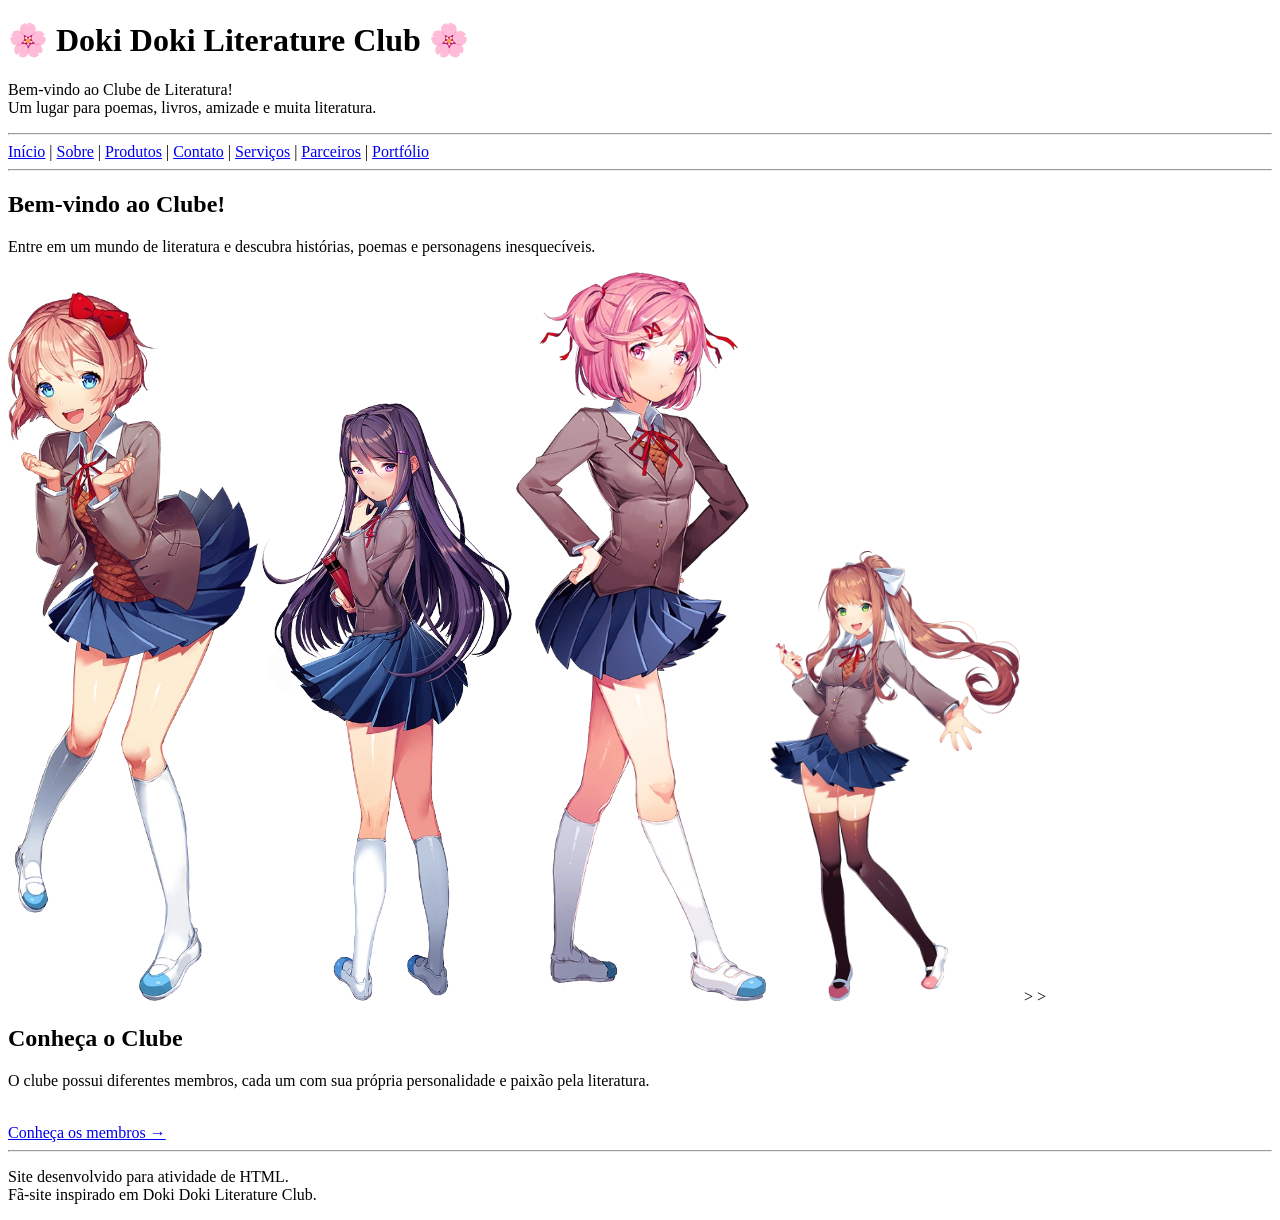
==== index.html @ c096a151 "Adiciona imagens das Dokis" ====
<!DOCTYPE html>
<html lang="pt-BR">

<head>
    <meta charset="UTF-8">
    <title>Doki Doki Literature Club</title>
</head>

<body>

    <header>

        <h1>🌸 Doki Doki Literature Club 🌸</h1>

        <p>
            Bem-vindo ao Clube de Literatura!
            <br>
            Um lugar para poemas, livros, amizade e muita literatura.
        </p>

    </header>

    <hr>

    <nav>

        <a href="index.html">Início</a> |
        <a href="sobre.html">Sobre</a> |
        <a href="produtos.html">Produtos</a> |
        <a href="contato-nos.html">Contato</a> |
        <a href="serviços.html">Serviços</a> |
        <a href="parceiros.html">Parceiros</a> |
        <a href="portfólio.html">Portfólio</a>

    </nav>

    <hr>

    <main>

        <h2>Bem-vindo ao Clube!</h2>

        <p>
            Entre em um mundo de literatura e descubra histórias,
            poemas e personagens inesquecíveis.
        </p>

        <img
    src="imagens/sayori.png"
    alt="Sayori"
    width="250"
>
<img
    src="imagens/yuri.png"
    alt="Yuri"
    width="250"
>
<img
    src="imagens/natsuki.png"
    alt="Natsuki"
    width="250"
>

    <img
    src="imagens/monika.png"
    alt="Monika"
    width="250"
>
>
>

        <h2>Conheça o Clube</h2>

        <p>
            O clube possui diferentes membros, cada um com sua própria
            personalidade e paixão pela literatura.
        </p>

        <br>

        <a href="sobre.html">Conheça os membros →</a>

    </main>

    <hr>

    <footer>

        <p>
            Site desenvolvido para atividade de HTML.
            <br>
            Fã-site inspirado em Doki Doki Literature Club.
        </p>

    </footer>

</body>

</html
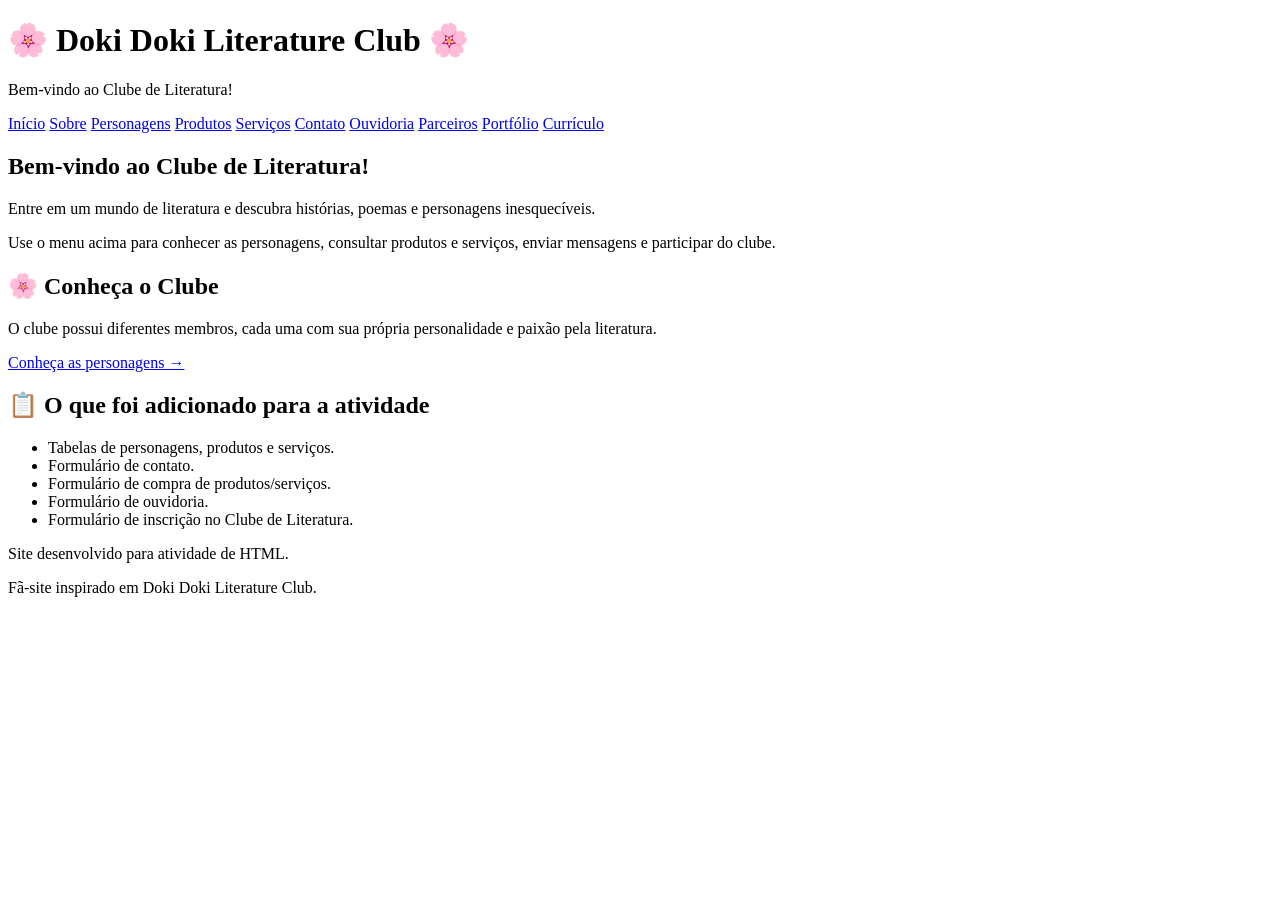
==== commit 2043210f: "Atualiza site Doki Doki com tabelas e formularios" ====
--- a/index.html
+++ b/index.html
@@ -1,99 +1,56 @@
 <!DOCTYPE html>
 <html lang="pt-BR">
-
 <head>
     <meta charset="UTF-8">
+    <meta name="viewport" content="width=device-width, initial-scale=1.0">
     <title>Doki Doki Literature Club</title>
 </head>
+<body>
+<header>
+    <h1>🌸 Doki Doki Literature Club 🌸</h1>
+    <p>Bem-vindo ao Clube de Literatura!</p>
+</header>
+<nav>
+    <a href="index.html">Início</a>
+    <a href="sobre.html">Sobre</a>
+    <a href="personagens.html">Personagens</a>
+    <a href="produtos.html">Produtos</a>
+    <a href="serviços.html">Serviços</a>
+    <a href="contato-nos.html">Contato</a>
+    <a href="ouvidoria.html">Ouvidoria</a>
+    <a href="parceiros.html">Parceiros</a>
+    <a href="portfólio.html">Portfólio</a>
+    <a href="curriculo.html">Currículo</a>
+</nav>
+<main>
 
-<body>
+<section class="card">
+    <h2>Bem-vindo ao Clube de Literatura!</h2>
+    <p>Entre em um mundo de literatura e descubra histórias, poemas e personagens inesquecíveis.</p>
+    <p>Use o menu acima para conhecer as personagens, consultar produtos e serviços, enviar mensagens e participar do clube.</p>
+</section>
 
-    <header>
+<section class="card">
+    <h2>🌸 Conheça o Clube</h2>
+    <p>O clube possui diferentes membros, cada uma com sua própria personalidade e paixão pela literatura.</p>
+    <p><a href="personagens.html">Conheça as personagens →</a></p>
+</section>
 
-        <h1>🌸 Doki Doki Literature Club 🌸</h1>
+<section class="card">
+    <h2>📋 O que foi adicionado para a atividade</h2>
+    <ul>
+        <li>Tabelas de personagens, produtos e serviços.</li>
+        <li>Formulário de contato.</li>
+        <li>Formulário de compra de produtos/serviços.</li>
+        <li>Formulário de ouvidoria.</li>
+        <li>Formulário de inscrição no Clube de Literatura.</li>
+    </ul>
+</section>
 
-        <p>
-            Bem-vindo ao Clube de Literatura!
-            <br>
-            Um lugar para poemas, livros, amizade e muita literatura.
-        </p>
-
-    </header>
-
-    <hr>
-
-    <nav>
-
-        <a href="index.html">Início</a> |
-        <a href="sobre.html">Sobre</a> |
-        <a href="produtos.html">Produtos</a> |
-        <a href="contato-nos.html">Contato</a> |
-        <a href="serviços.html">Serviços</a> |
-        <a href="parceiros.html">Parceiros</a> |
-        <a href="portfólio.html">Portfólio</a>
-
-    </nav>
-
-    <hr>
-
-    <main>
-
-        <h2>Bem-vindo ao Clube!</h2>
-
-        <p>
-            Entre em um mundo de literatura e descubra histórias,
-            poemas e personagens inesquecíveis.
-        </p>
-
-        <img
-    src="imagens/sayori.png"
-    alt="Sayori"
-    width="250"
->
-<img
-    src="imagens/yuri.png"
-    alt="Yuri"
-    width="250"
->
-<img
-    src="imagens/natsuki.png"
-    alt="Natsuki"
-    width="250"
->
-
-    <img
-    src="imagens/monika.png"
-    alt="Monika"
-    width="250"
->
->
->
-
-        <h2>Conheça o Clube</h2>
-
-        <p>
-            O clube possui diferentes membros, cada um com sua própria
-            personalidade e paixão pela literatura.
-        </p>
-
-        <br>
-
-        <a href="sobre.html">Conheça os membros →</a>
-
-    </main>
-
-    <hr>
-
-    <footer>
-
-        <p>
-            Site desenvolvido para atividade de HTML.
-            <br>
-            Fã-site inspirado em Doki Doki Literature Club.
-        </p>
-
-    </footer>
-
+</main>
+<footer>
+    <p>Site desenvolvido para atividade de HTML.</p>
+    <p>Fã-site inspirado em Doki Doki Literature Club.</p>
+</footer>
 </body>
-
-</html+</html>
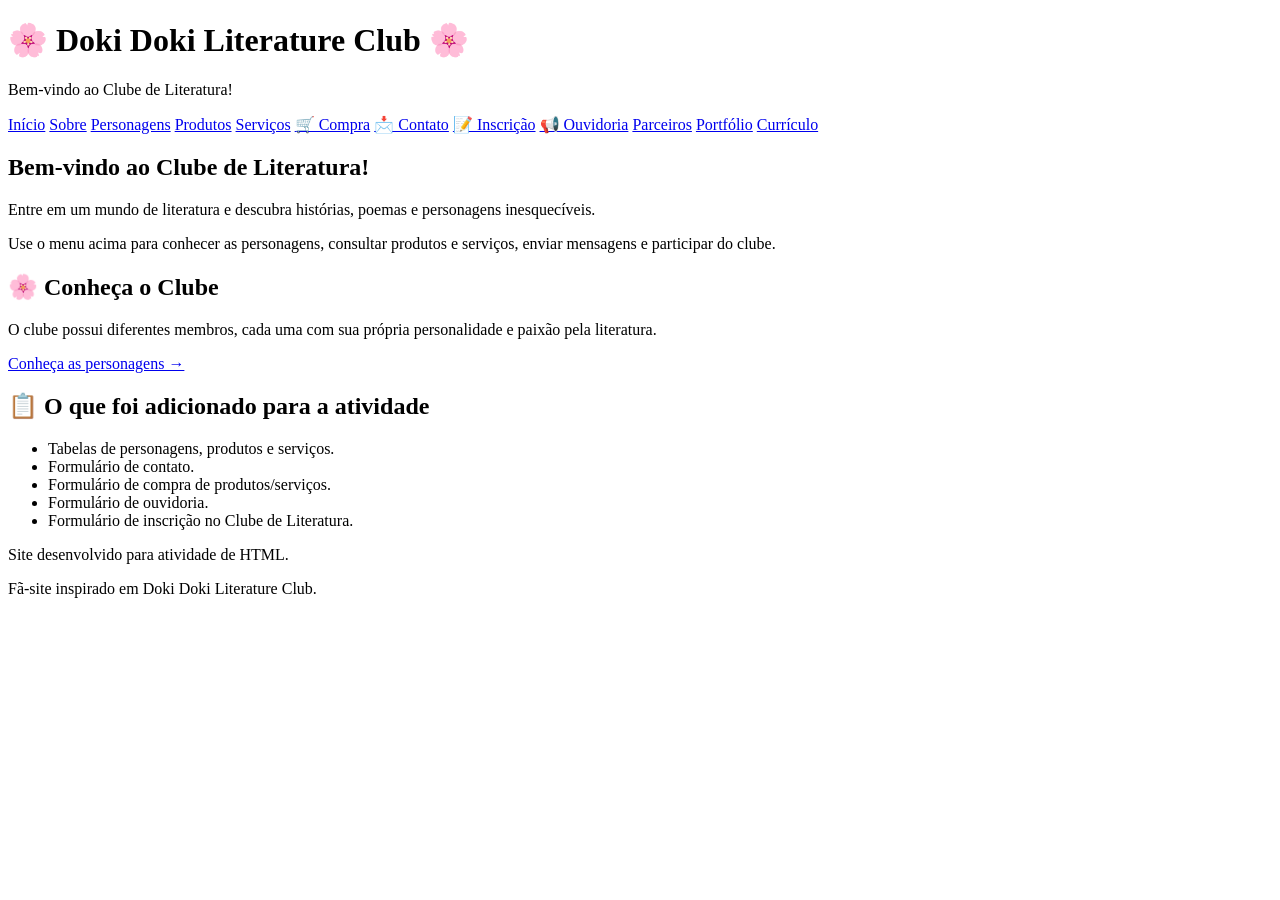
==== commit be60599f: "Adiciona links dos 4 formularios" ====
--- a/index.html
+++ b/index.html
@@ -16,8 +16,10 @@
     <a href="personagens.html">Personagens</a>
     <a href="produtos.html">Produtos</a>
     <a href="serviços.html">Serviços</a>
-    <a href="contato-nos.html">Contato</a>
-    <a href="ouvidoria.html">Ouvidoria</a>
+    <a href="compra.html">🛒 Compra</a>
+    <a href="contato-nos.html">📩 Contato</a>
+    <a href="inscricao.html">📝 Inscrição</a>
+    <a href="ouvidoria.html">📢 Ouvidoria</a>
     <a href="parceiros.html">Parceiros</a>
     <a href="portfólio.html">Portfólio</a>
     <a href="curriculo.html">Currículo</a>
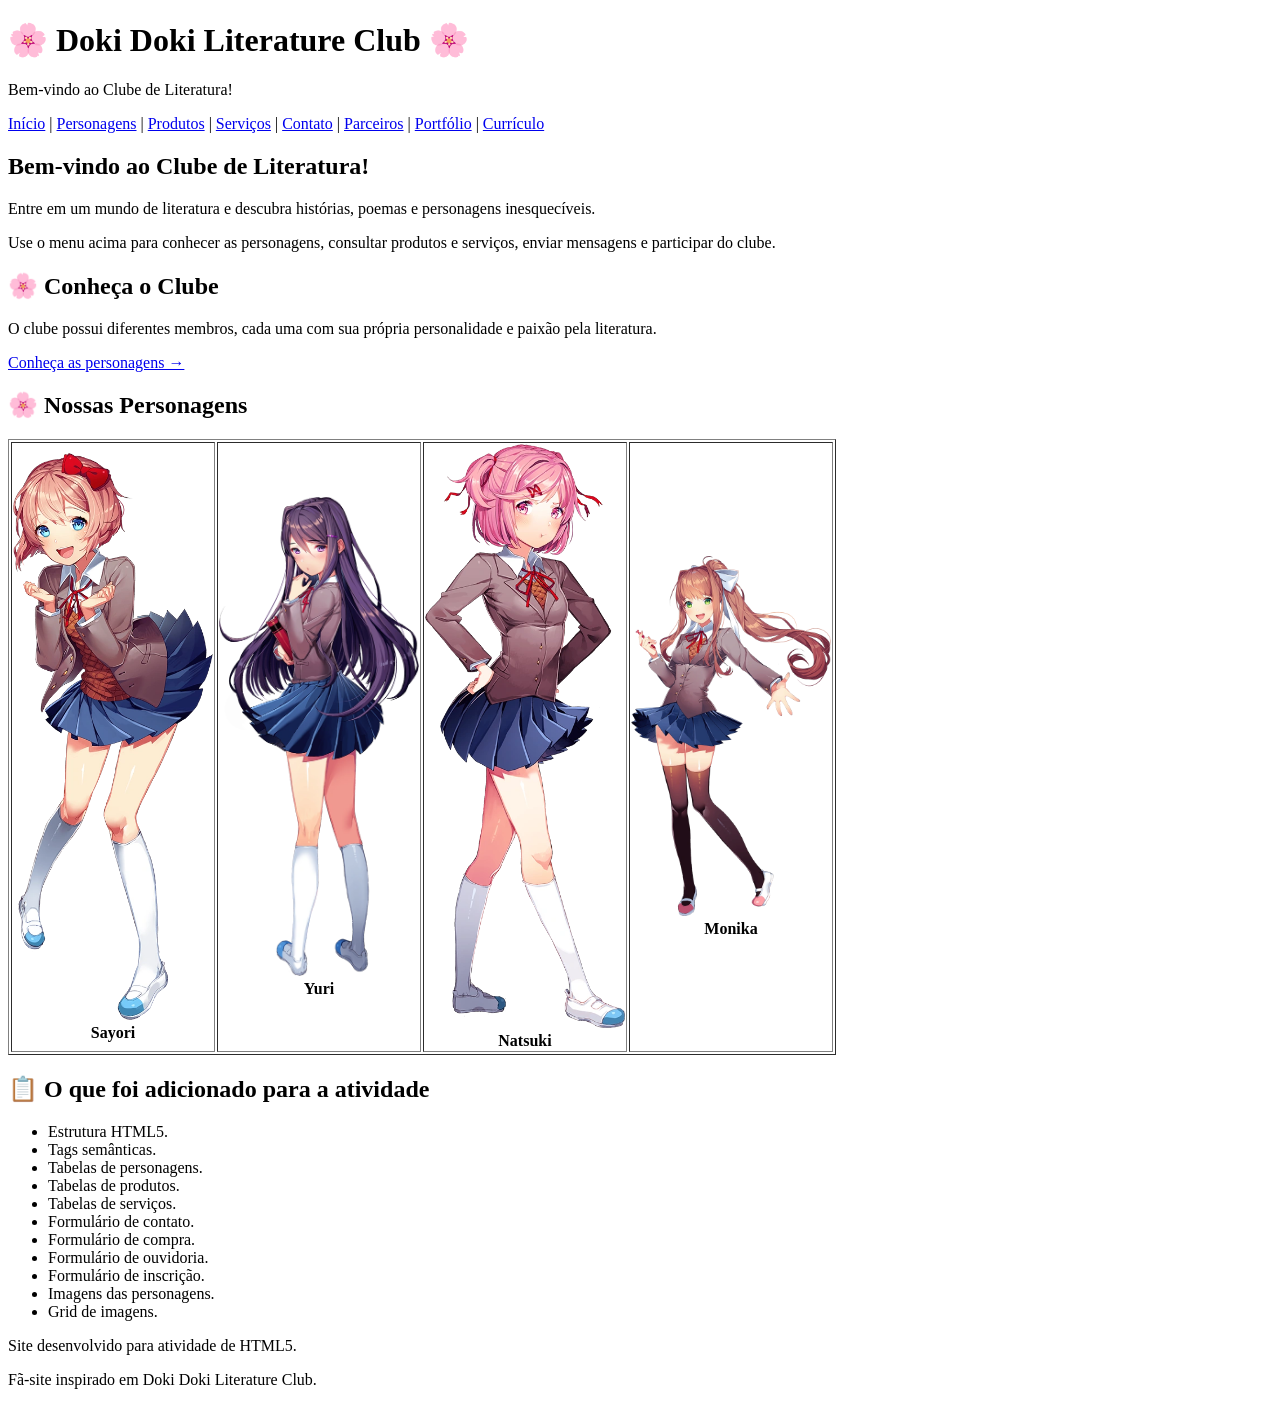
==== commit 2ee4adfd: "Atualiza site para atividade HTML5" ====
--- a/index.html
+++ b/index.html
@@ -1,58 +1,170 @@
 <!DOCTYPE html>
 <html lang="pt-BR">
+
 <head>
     <meta charset="UTF-8">
     <meta name="viewport" content="width=device-width, initial-scale=1.0">
     <title>Doki Doki Literature Club</title>
 </head>
+
 <body>
-<header>
-    <h1>🌸 Doki Doki Literature Club 🌸</h1>
-    <p>Bem-vindo ao Clube de Literatura!</p>
-</header>
-<nav>
-    <a href="index.html">Início</a>
-    <a href="sobre.html">Sobre</a>
-    <a href="personagens.html">Personagens</a>
-    <a href="produtos.html">Produtos</a>
-    <a href="serviços.html">Serviços</a>
-    <a href="compra.html">🛒 Compra</a>
-    <a href="contato-nos.html">📩 Contato</a>
-    <a href="inscricao.html">📝 Inscrição</a>
-    <a href="ouvidoria.html">📢 Ouvidoria</a>
-    <a href="parceiros.html">Parceiros</a>
-    <a href="portfólio.html">Portfólio</a>
-    <a href="curriculo.html">Currículo</a>
-</nav>
-<main>
 
-<section class="card">
-    <h2>Bem-vindo ao Clube de Literatura!</h2>
-    <p>Entre em um mundo de literatura e descubra histórias, poemas e personagens inesquecíveis.</p>
-    <p>Use o menu acima para conhecer as personagens, consultar produtos e serviços, enviar mensagens e participar do clube.</p>
-</section>
+    <header>
+        <h1>🌸 Doki Doki Literature Club 🌸</h1>
 
-<section class="card">
-    <h2>🌸 Conheça o Clube</h2>
-    <p>O clube possui diferentes membros, cada uma com sua própria personalidade e paixão pela literatura.</p>
-    <p><a href="personagens.html">Conheça as personagens →</a></p>
-</section>
+        <p>
+            Bem-vindo ao Clube de Literatura!
+        </p>
+    </header>
 
-<section class="card">
-    <h2>📋 O que foi adicionado para a atividade</h2>
-    <ul>
-        <li>Tabelas de personagens, produtos e serviços.</li>
-        <li>Formulário de contato.</li>
-        <li>Formulário de compra de produtos/serviços.</li>
-        <li>Formulário de ouvidoria.</li>
-        <li>Formulário de inscrição no Clube de Literatura.</li>
-    </ul>
-</section>
+    <nav>
+        <a href="index.html">Início</a> |
+        <a href="sobre.html">Personagens</a> |
+        <a href="produtos.html">Produtos</a> |
+        <a href="serviços.html">Serviços</a> |
+        <a href="contato-nos.html">Contato</a> |
+        <a href="parceiros.html">Parceiros</a> |
+        <a href="portfólio.html">Portfólio</a> |
+        <a href="curriculo.html">Currículo</a>
+    </nav>
 
-</main>
-<footer>
-    <p>Site desenvolvido para atividade de HTML.</p>
-    <p>Fã-site inspirado em Doki Doki Literature Club.</p>
-</footer>
+    <main>
+
+        <section>
+
+            <h2>Bem-vindo ao Clube de Literatura!</h2>
+
+            <p>
+                Entre em um mundo de literatura e descubra
+                histórias, poemas e personagens inesquecíveis.
+            </p>
+
+            <p>
+                Use o menu acima para conhecer as personagens,
+                consultar produtos e serviços, enviar mensagens
+                e participar do clube.
+            </p>
+
+        </section>
+
+        <section>
+
+            <h2>🌸 Conheça o Clube</h2>
+
+            <p>
+                O clube possui diferentes membros, cada uma com
+                sua própria personalidade e paixão pela literatura.
+            </p>
+
+            <a href="sobre.html">Conheça as personagens →</a>
+
+        </section>
+
+        <section>
+
+            <h2>🌸 Nossas Personagens</h2>
+
+            <table border="1">
+
+                <tr>
+
+                    <td align="center">
+
+                        <img
+                            src="imagens/sayori.png"
+                            alt="Sayori"
+                            width="200"
+                        >
+
+                        <br>
+
+                        <strong>Sayori</strong>
+
+                    </td>
+
+                    <td align="center">
+
+                        <img
+                            src="imagens/yuri.png"
+                            alt="Yuri"
+                            width="200"
+                        >
+
+                        <br>
+
+                        <strong>Yuri</strong>
+
+                    </td>
+
+                    <td align="center">
+
+                        <img
+                            src="imagens/natsuki.png"
+                            alt="Natsuki"
+                            width="200"
+                        >
+
+                        <br>
+
+                        <strong>Natsuki</strong>
+
+                    </td>
+
+                    <td align="center">
+
+                        <img
+                            src="imagens/monika.png"
+                            alt="Monika"
+                            width="200"
+                        >
+
+                        <br>
+
+                        <strong>Monika</strong>
+
+                    </td>
+
+                </tr>
+
+            </table>
+
+        </section>
+
+        <section>
+
+            <h2>📋 O que foi adicionado para a atividade</h2>
+
+            <ul>
+
+                <li>Estrutura HTML5.</li>
+                <li>Tags semânticas.</li>
+                <li>Tabelas de personagens.</li>
+                <li>Tabelas de produtos.</li>
+                <li>Tabelas de serviços.</li>
+                <li>Formulário de contato.</li>
+                <li>Formulário de compra.</li>
+                <li>Formulário de ouvidoria.</li>
+                <li>Formulário de inscrição.</li>
+                <li>Imagens das personagens.</li>
+                <li>Grid de imagens.</li>
+
+            </ul>
+
+        </section>
+
+    </main>
+
+    <footer>
+
+        <p>
+            Site desenvolvido para atividade de HTML5.
+        </p>
+
+        <p>
+            Fã-site inspirado em Doki Doki Literature Club.
+        </p>
+
+    </footer>
+
 </body>
-</html>
+</html>
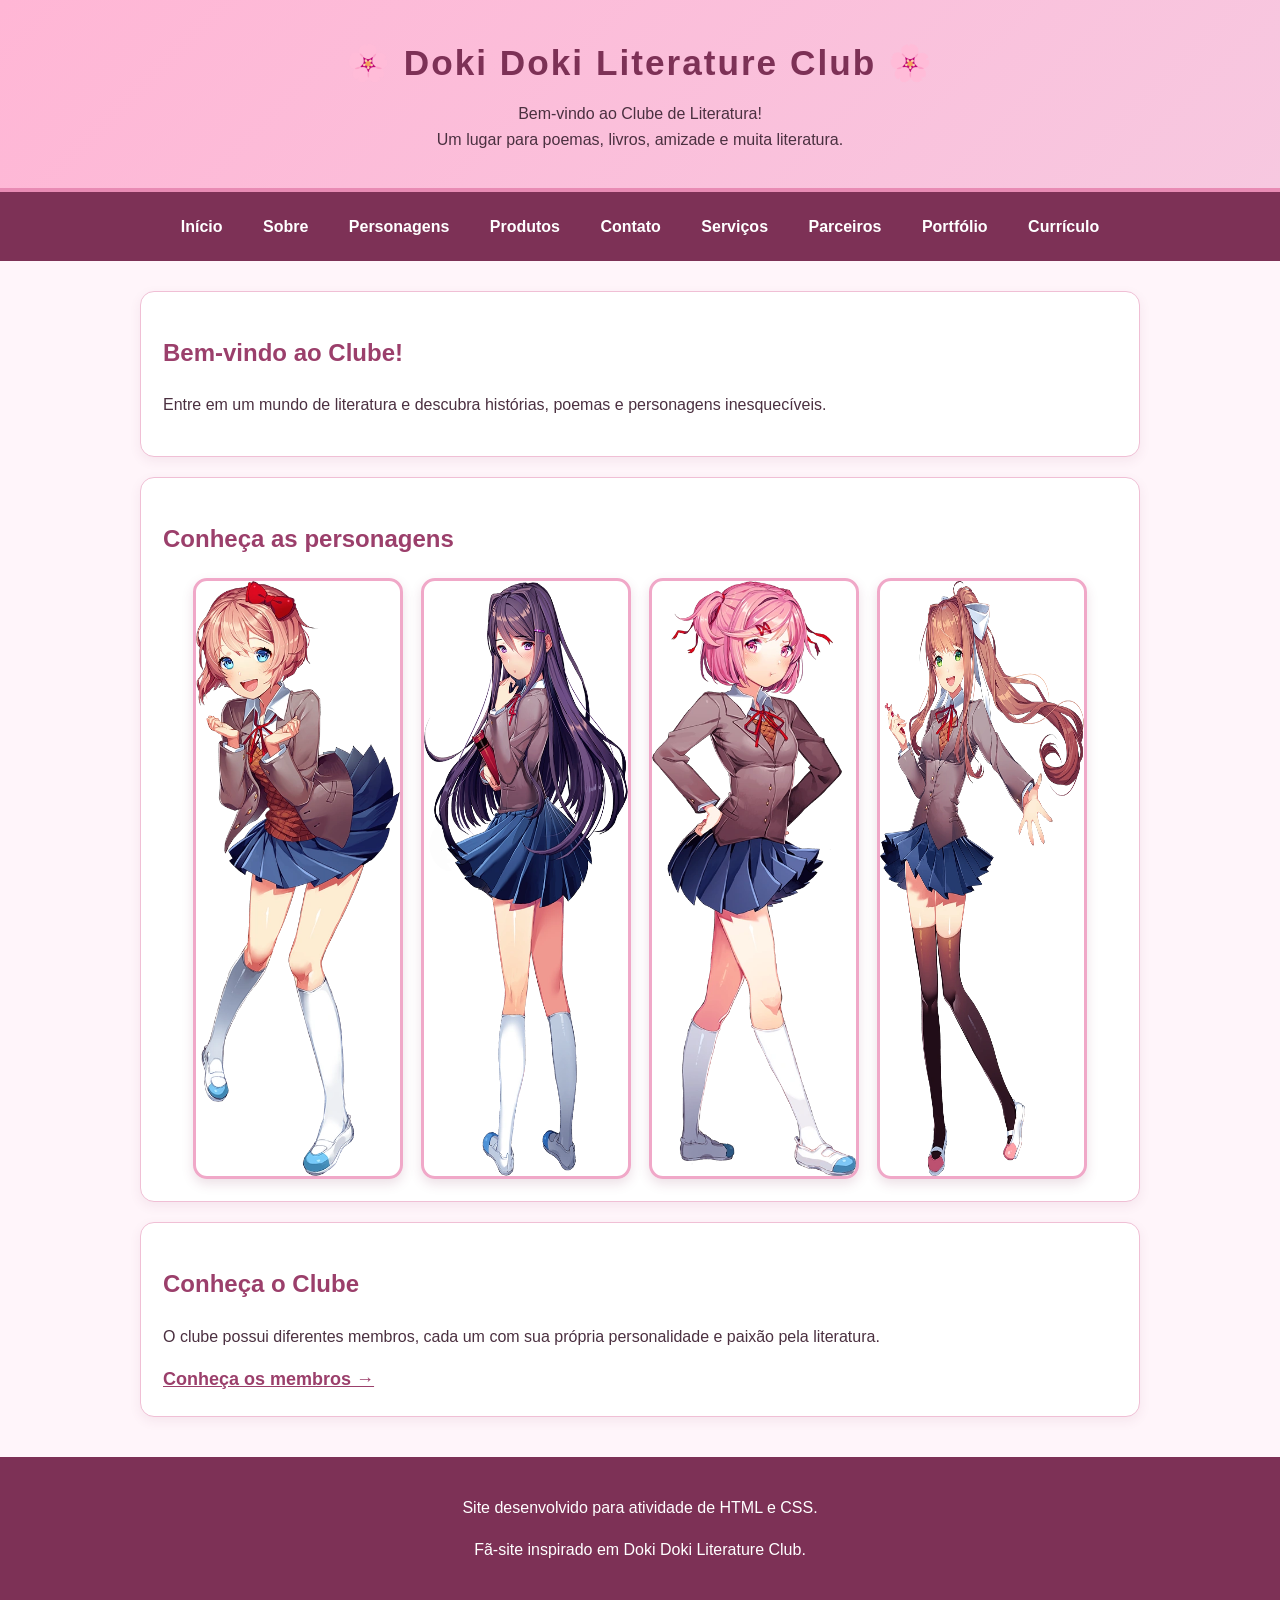
==== commit 3d82d0ee: "Adiciona CSS ao site Doki Doki" ====
--- a/index.html
+++ b/index.html
@@ -1,170 +1,72 @@
 <!DOCTYPE html>
 <html lang="pt-BR">
-
 <head>
     <meta charset="UTF-8">
     <meta name="viewport" content="width=device-width, initial-scale=1.0">
     <title>Doki Doki Literature Club</title>
+    <link rel="stylesheet" href="style.css">
 </head>
-
 <body>
 
-    <header>
-        <h1>🌸 Doki Doki Literature Club 🌸</h1>
+<header>
+    <!-- Exemplo de CSS inline: esta regra vale somente para este h1 -->
+    <h1 style="letter-spacing: 2px;">🌸 Doki Doki Literature Club 🌸</h1>
+    <p>Bem-vindo ao Clube de Literatura!</p>
+    <p>Um lugar para poemas, livros, amizade e muita literatura.</p>
+</header>
 
+
+<nav>
+    <a href="index.html">Início</a>
+    <a href="sobre.html">Sobre</a>
+    <a href="personagens.html">Personagens</a>
+    <a href="produtos.html">Produtos</a>
+    <a href="contato-nos.html">Contato</a>
+    <a href="serviços.html">Serviços</a>
+    <a href="parceiros.html">Parceiros</a>
+    <a href="portfólio.html">Portfólio</a>
+    <a href="curriculo.html">Currículo</a>
+</nav>
+
+
+<main>
+    <section>
+        <h2>Bem-vindo ao Clube!</h2>
         <p>
-            Bem-vindo ao Clube de Literatura!
+            Entre em um mundo de literatura e descubra histórias,
+            poemas e personagens inesquecíveis.
         </p>
-    </header>
+    </section>
 
-    <nav>
-        <a href="index.html">Início</a> |
-        <a href="sobre.html">Personagens</a> |
-        <a href="produtos.html">Produtos</a> |
-        <a href="serviços.html">Serviços</a> |
-        <a href="contato-nos.html">Contato</a> |
-        <a href="parceiros.html">Parceiros</a> |
-        <a href="portfólio.html">Portfólio</a> |
-        <a href="curriculo.html">Currículo</a>
-    </nav>
+    <section>
+        <h2>Conheça as personagens</h2>
+        <div class="galeria">
+            <img src="imagens/sayori.png" alt="Sayori">
+            <img src="imagens/yuri.png" alt="Yuri">
+            <img src="imagens/natsuki.png" alt="Natsuki">
+            <img src="imagens/monika.png" alt="Monika">
+        </div>
+    </section>
 
-    <main>
+    <section>
+        <h2>Conheça o Clube</h2>
+        <p>
+            O clube possui diferentes membros, cada um com sua própria
+            personalidade e paixão pela literatura.
+        </p>
+        <!-- Outro exemplo de CSS inline -->
+        <a href="sobre.html" style="font-size: 18px; font-weight: bold;">
+            Conheça os membros →
+        </a>
+    </section>
+</main>
 
-        <section>
 
-            <h2>Bem-vindo ao Clube de Literatura!</h2>
+<footer>
+    <p>Site desenvolvido para atividade de HTML e CSS.</p>
+    <p>Fã-site inspirado em Doki Doki Literature Club.</p>
+</footer>
 
-            <p>
-                Entre em um mundo de literatura e descubra
-                histórias, poemas e personagens inesquecíveis.
-            </p>
-
-            <p>
-                Use o menu acima para conhecer as personagens,
-                consultar produtos e serviços, enviar mensagens
-                e participar do clube.
-            </p>
-
-        </section>
-
-        <section>
-
-            <h2>🌸 Conheça o Clube</h2>
-
-            <p>
-                O clube possui diferentes membros, cada uma com
-                sua própria personalidade e paixão pela literatura.
-            </p>
-
-            <a href="sobre.html">Conheça as personagens →</a>
-
-        </section>
-
-        <section>
-
-            <h2>🌸 Nossas Personagens</h2>
-
-            <table border="1">
-
-                <tr>
-
-                    <td align="center">
-
-                        <img
-                            src="imagens/sayori.png"
-                            alt="Sayori"
-                            width="200"
-                        >
-
-                        <br>
-
-                        <strong>Sayori</strong>
-
-                    </td>
-
-                    <td align="center">
-
-                        <img
-                            src="imagens/yuri.png"
-                            alt="Yuri"
-                            width="200"
-                        >
-
-                        <br>
-
-                        <strong>Yuri</strong>
-
-                    </td>
-
-                    <td align="center">
-
-                        <img
-                            src="imagens/natsuki.png"
-                            alt="Natsuki"
-                            width="200"
-                        >
-
-                        <br>
-
-                        <strong>Natsuki</strong>
-
-                    </td>
-
-                    <td align="center">
-
-                        <img
-                            src="imagens/monika.png"
-                            alt="Monika"
-                            width="200"
-                        >
-
-                        <br>
-
-                        <strong>Monika</strong>
-
-                    </td>
-
-                </tr>
-
-            </table>
-
-        </section>
-
-        <section>
-
-            <h2>📋 O que foi adicionado para a atividade</h2>
-
-            <ul>
-
-                <li>Estrutura HTML5.</li>
-                <li>Tags semânticas.</li>
-                <li>Tabelas de personagens.</li>
-                <li>Tabelas de produtos.</li>
-                <li>Tabelas de serviços.</li>
-                <li>Formulário de contato.</li>
-                <li>Formulário de compra.</li>
-                <li>Formulário de ouvidoria.</li>
-                <li>Formulário de inscrição.</li>
-                <li>Imagens das personagens.</li>
-                <li>Grid de imagens.</li>
-
-            </ul>
-
-        </section>
-
-    </main>
-
-    <footer>
-
-        <p>
-            Site desenvolvido para atividade de HTML5.
-        </p>
-
-        <p>
-            Fã-site inspirado em Doki Doki Literature Club.
-        </p>
-
-    </footer>
 
 </body>
-</html>+</html>
--- a/style.css
+++ b/style.css
@@ -0,0 +1,212 @@
+
+/* =========================================
+   CSS DO SITE - DOKI DOKI LITERATURE CLUB
+   ========================================= */
+
+/* Regra geral da página */
+* {
+    box-sizing: border-box;
+}
+
+body {
+    margin: 0;
+    font-family: Arial, Helvetica, sans-serif;
+    background: #fff5fa;
+    color: #4b3040;
+    line-height: 1.6;
+}
+
+/* Cabeçalho */
+header {
+    background: linear-gradient(135deg, #ffb6d5, #f7c8e0);
+    text-align: center;
+    padding: 35px 20px;
+    border-bottom: 4px solid #e88bb4;
+}
+
+header h1 {
+    margin: 0 0 10px;
+    color: #7d3156;
+    font-size: 2.2rem;
+}
+
+header p {
+    margin: 0;
+}
+
+/* Menu */
+nav {
+    background: #7d3156;
+    text-align: center;
+    padding: 14px 10px;
+}
+
+nav a {
+    color: white;
+    text-decoration: none;
+    font-weight: bold;
+    margin: 0 8px;
+    padding: 8px 10px;
+    border-radius: 8px;
+    display: inline-block;
+}
+
+nav a:hover {
+    background: #e88bb4;
+}
+
+/* Conteúdo */
+main,
+.page-content {
+    width: min(1000px, 92%);
+    margin: 30px auto;
+}
+
+section,
+.card,
+article {
+    background: white;
+    margin: 20px 0;
+    padding: 22px;
+    border-radius: 14px;
+    border: 1px solid #f0bfd5;
+    box-shadow: 0 4px 12px rgba(125, 49, 86, 0.08);
+}
+
+h2 {
+    color: #9b3f6b;
+}
+
+h3 {
+    color: #b4547f;
+}
+
+a {
+    color: #9b3f6b;
+}
+
+.back-link {
+    display: inline-block;
+    margin: 20px 0;
+    font-weight: bold;
+}
+
+/* Imagens da página inicial */
+.galeria {
+    display: flex;
+    flex-wrap: wrap;
+    justify-content: center;
+    gap: 18px;
+}
+
+.galeria img {
+    width: 210px;
+    max-width: 100%;
+    border-radius: 14px;
+    border: 3px solid #f0a8c8;
+    box-shadow: 0 5px 12px rgba(125, 49, 86, 0.15);
+}
+
+/* Tabelas */
+table {
+    width: 100%;
+    border-collapse: collapse;
+    margin: 20px 0;
+    background: white;
+}
+
+th,
+td {
+    border: 1px solid #e4a6c3;
+    padding: 12px;
+    text-align: left;
+}
+
+th {
+    background: #9b3f6b;
+    color: white;
+}
+
+tr:nth-child(even) {
+    background: #fff0f7;
+}
+
+tr:hover {
+    background: #ffe0ee;
+}
+
+/* Formulários */
+form {
+    background: white;
+    padding: 25px;
+    border-radius: 14px;
+    border: 1px solid #f0bfd5;
+    box-shadow: 0 4px 12px rgba(125, 49, 86, 0.08);
+}
+
+label {
+    font-weight: bold;
+    color: #7d3156;
+}
+
+input,
+select,
+textarea {
+    width: 100%;
+    padding: 11px;
+    margin-top: 6px;
+    border: 2px solid #e8b1ca;
+    border-radius: 8px;
+    font: inherit;
+}
+
+input:focus,
+select:focus,
+textarea:focus {
+    outline: none;
+    border-color: #9b3f6b;
+}
+
+button,
+input[type="submit"],
+input[type="reset"] {
+    width: auto;
+    cursor: pointer;
+    background: #9b3f6b;
+    color: white;
+    border: none;
+    padding: 10px 18px;
+    margin-right: 8px;
+    border-radius: 8px;
+    font-weight: bold;
+}
+
+button:hover,
+input[type="submit"]:hover,
+input[type="reset"]:hover {
+    background: #7d3156;
+}
+
+/* Rodapé */
+footer {
+    text-align: center;
+    background: #7d3156;
+    color: white;
+    padding: 22px;
+    margin-top: 40px;
+}
+
+/* Responsividade básica */
+@media (max-width: 650px) {
+    header h1 {
+        font-size: 1.7rem;
+    }
+
+    nav a {
+        margin: 3px;
+    }
+
+    .galeria img {
+        width: 45%;
+    }
+}
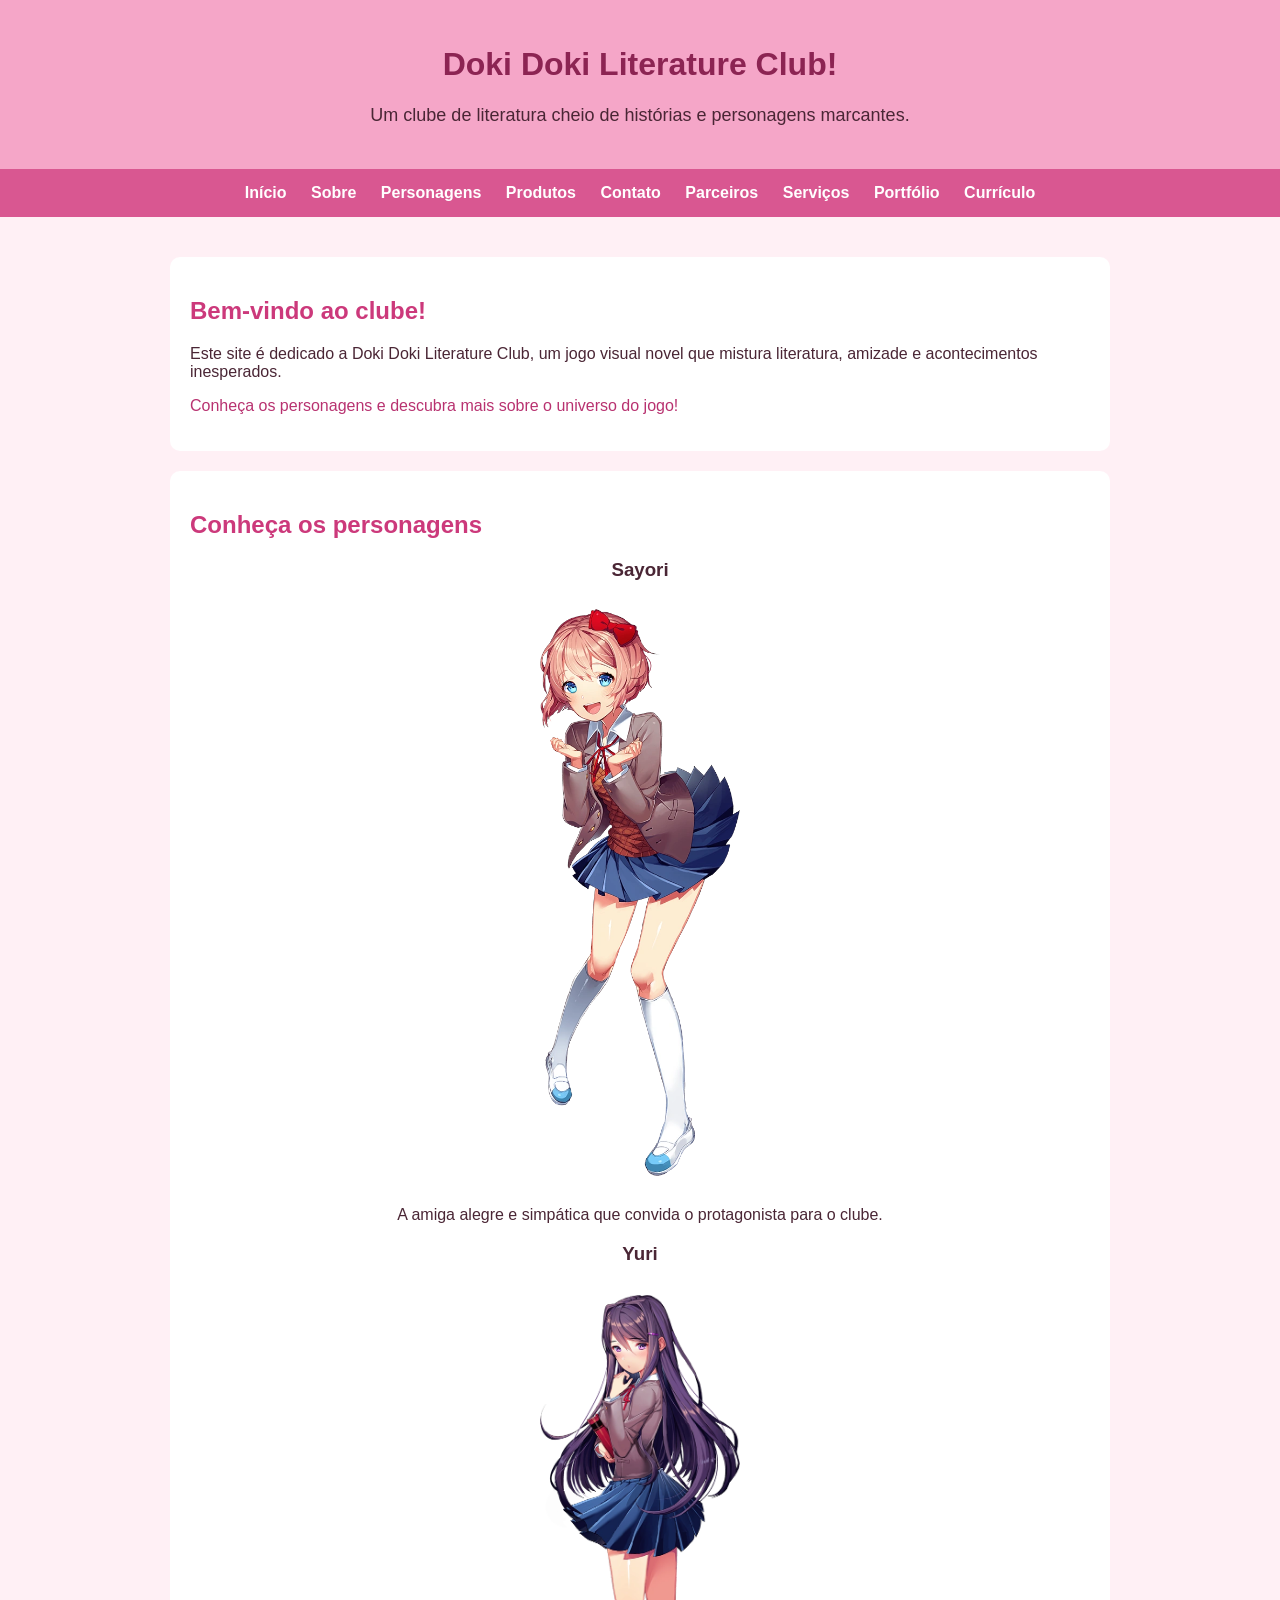
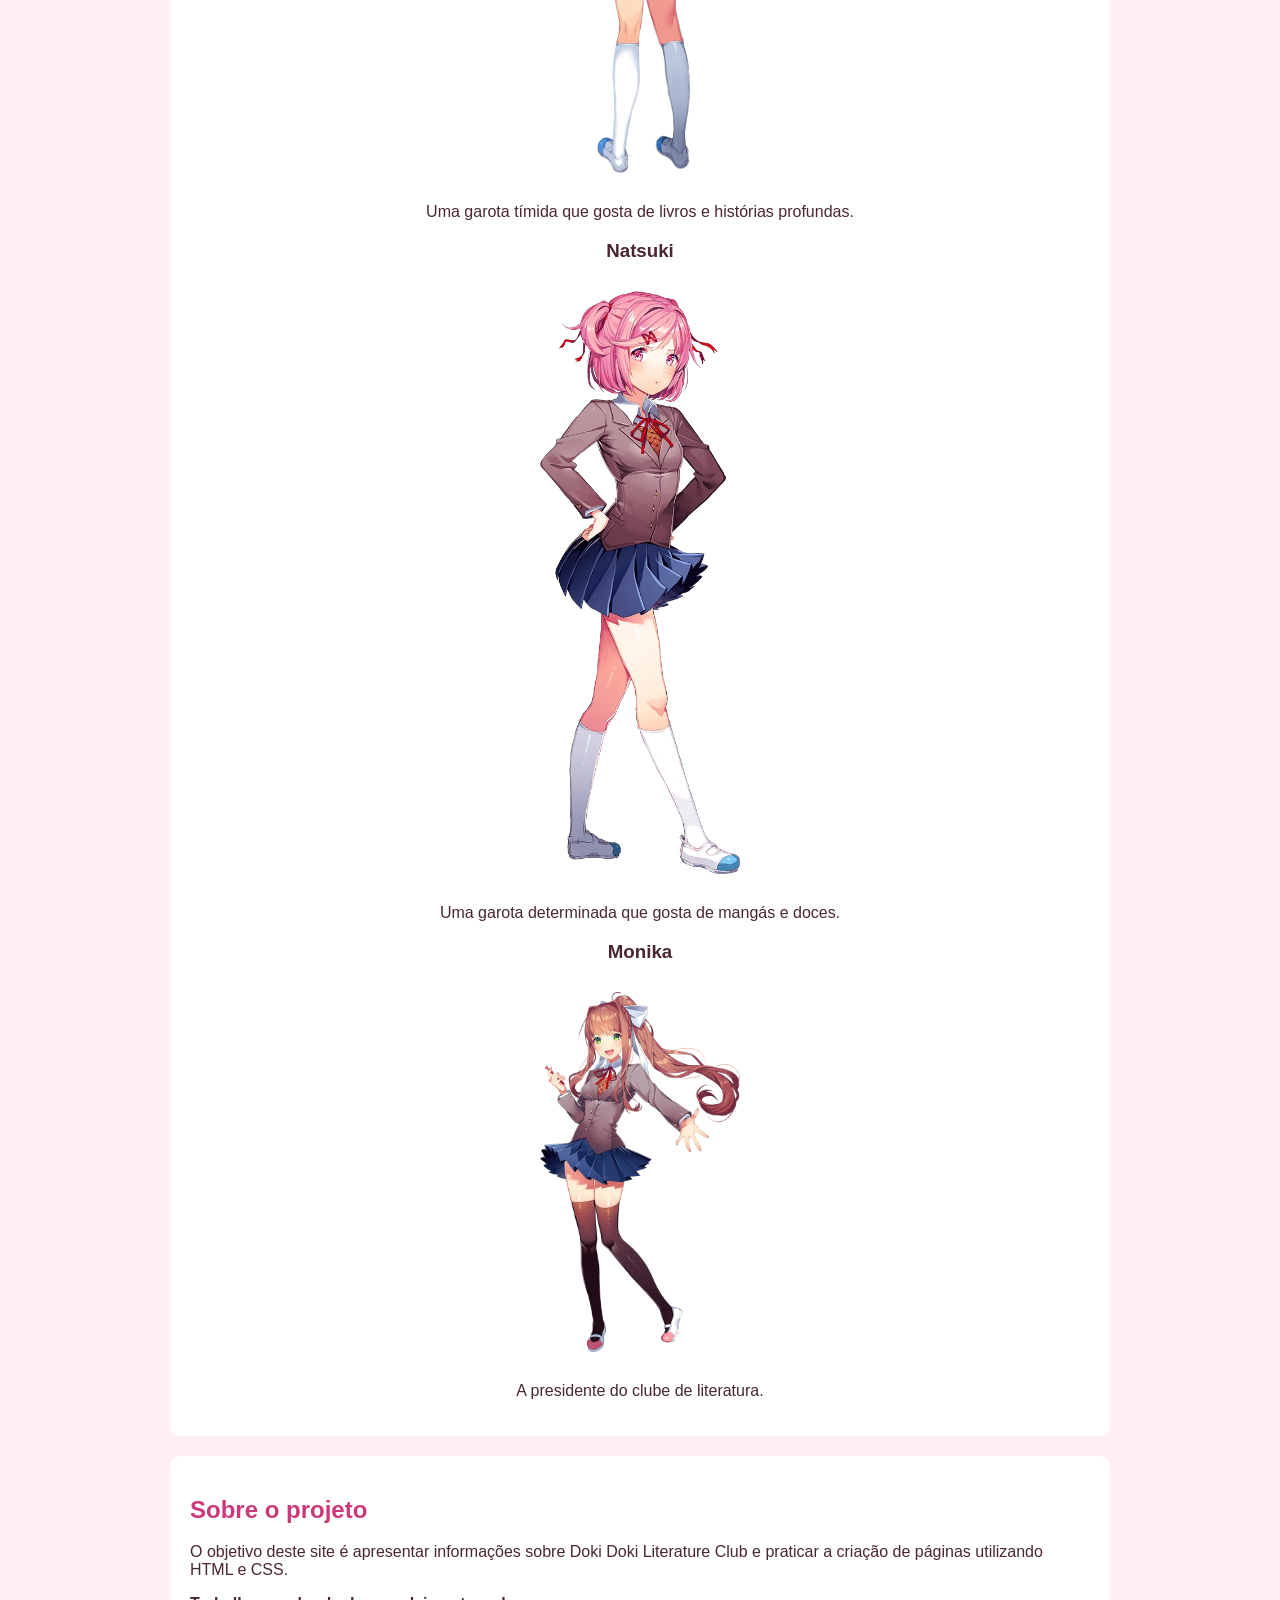
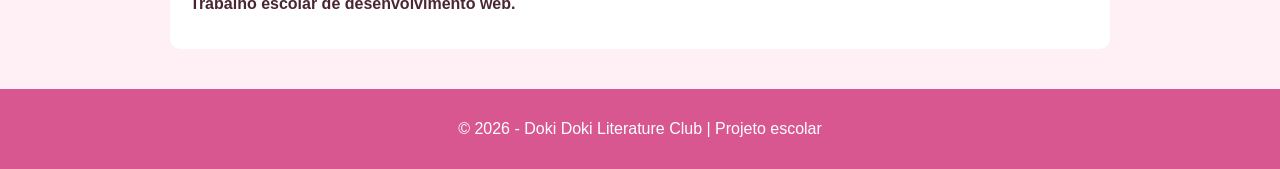
==== commit 0b52260b: "Atualiza site Doki Doki com CSS interno e inline" ====
--- a/index.html
+++ b/index.html
@@ -1,72 +1,130 @@
 <!DOCTYPE html>
-<html lang="pt-BR">
+<html lang="pt-br">
 <head>
     <meta charset="UTF-8">
     <meta name="viewport" content="width=device-width, initial-scale=1.0">
     <title>Doki Doki Literature Club</title>
-    <link rel="stylesheet" href="style.css">
+
+    <!-- CSS incorporado (interno) -->
+    <style>
+        body {
+            background-color: #fff0f5;
+            color: #4a2635;
+            font-family: Arial, sans-serif;
+            margin: 0;
+            padding: 0;
+        }
+
+        header {
+            background-color: #f5a6c8;
+            padding: 25px;
+            text-align: center;
+        }
+
+        nav {
+            background-color: #d95791;
+            padding: 15px;
+            text-align: center;
+        }
+
+        nav a {
+            color: white;
+            text-decoration: none;
+            margin: 10px;
+            font-weight: bold;
+        }
+
+        main {
+            padding: 20px;
+        }
+
+        section {
+            background-color: white;
+            margin: 20px auto;
+            padding: 20px;
+            border-radius: 10px;
+            max-width: 900px;
+        }
+
+        h2 {
+            color: #cc397b;
+        }
+
+        .personagens {
+            text-align: center;
+        }
+
+        .personagens img {
+            width: 200px;
+            max-width: 100%;
+            height: auto;
+            margin: 10px;
+            border-radius: 8px;
+        }
+
+        footer {
+            background-color: #d95791;
+            color: white;
+            text-align: center;
+            padding: 15px;
+        }
+    </style>
 </head>
 <body>
+    <header>
+        <h1 style="color: #8c2453;">Doki Doki Literature Club!</h1>
+        <p style="font-size: 18px;">Um clube de literatura cheio de histórias e personagens marcantes.</p>
+    </header>
 
-<header>
-    <!-- Exemplo de CSS inline: esta regra vale somente para este h1 -->
-    <h1 style="letter-spacing: 2px;">🌸 Doki Doki Literature Club 🌸</h1>
-    <p>Bem-vindo ao Clube de Literatura!</p>
-    <p>Um lugar para poemas, livros, amizade e muita literatura.</p>
-</header>
+    <nav>
+        <a href="index.html">Início</a>
+        <a href="sobre.html">Sobre</a>
+        <a href="personagens.html">Personagens</a>
+        <a href="produtos.html">Produtos</a>
+        <a href="contato-nos.html">Contato</a>
+        <a href="parceiros.html">Parceiros</a>
+        <a href="serviços.html">Serviços</a>
+        <a href="portfólio.html">Portfólio</a>
+        <a href="curriculo.html">Currículo</a>
+    </nav>
 
+    <main>
+        <section>
+            <h2>Bem-vindo ao clube!</h2>
+            <p>Este site é dedicado a Doki Doki Literature Club, um jogo visual novel que mistura literatura, amizade e acontecimentos inesperados.</p>
+            <p style="color: #b83270;">Conheça os personagens e descubra mais sobre o universo do jogo!</p>
+        </section>
 
-<nav>
-    <a href="index.html">Início</a>
-    <a href="sobre.html">Sobre</a>
-    <a href="personagens.html">Personagens</a>
-    <a href="produtos.html">Produtos</a>
-    <a href="contato-nos.html">Contato</a>
-    <a href="serviços.html">Serviços</a>
-    <a href="parceiros.html">Parceiros</a>
-    <a href="portfólio.html">Portfólio</a>
-    <a href="curriculo.html">Currículo</a>
-</nav>
+        <section>
+            <h2>Conheça os personagens</h2>
+            <div class="personagens">
+                <h3>Sayori</h3>
+                <img src="imagens/sayori.png" alt="Personagem Sayori">
+                <p>A amiga alegre e simpática que convida o protagonista para o clube.</p>
 
+                <h3>Yuri</h3>
+                <img src="imagens/yuri.png" alt="Personagem Yuri">
+                <p>Uma garota tímida que gosta de livros e histórias profundas.</p>
 
-<main>
-    <section>
-        <h2>Bem-vindo ao Clube!</h2>
-        <p>
-            Entre em um mundo de literatura e descubra histórias,
-            poemas e personagens inesquecíveis.
-        </p>
-    </section>
+                <h3>Natsuki</h3>
+                <img src="imagens/natsuki.png" alt="Personagem Natsuki">
+                <p>Uma garota determinada que gosta de mangás e doces.</p>
 
-    <section>
-        <h2>Conheça as personagens</h2>
-        <div class="galeria">
-            <img src="imagens/sayori.png" alt="Sayori">
-            <img src="imagens/yuri.png" alt="Yuri">
-            <img src="imagens/natsuki.png" alt="Natsuki">
-            <img src="imagens/monika.png" alt="Monika">
-        </div>
-    </section>
+                <h3>Monika</h3>
+                <img src="imagens/monika.png" alt="Personagem Monika">
+                <p>A presidente do clube de literatura.</p>
+            </div>
+        </section>
 
-    <section>
-        <h2>Conheça o Clube</h2>
-        <p>
-            O clube possui diferentes membros, cada um com sua própria
-            personalidade e paixão pela literatura.
-        </p>
-        <!-- Outro exemplo de CSS inline -->
-        <a href="sobre.html" style="font-size: 18px; font-weight: bold;">
-            Conheça os membros →
-        </a>
-    </section>
-</main>
+        <section>
+            <h2>Sobre o projeto</h2>
+            <p>O objetivo deste site é apresentar informações sobre Doki Doki Literature Club e praticar a criação de páginas utilizando HTML e CSS.</p>
+            <p style="font-weight: bold;">Trabalho escolar de desenvolvimento web.</p>
+        </section>
+    </main>
 
-
-<footer>
-    <p>Site desenvolvido para atividade de HTML e CSS.</p>
-    <p>Fã-site inspirado em Doki Doki Literature Club.</p>
-</footer>
-
-
+    <footer>
+        <p>&copy; 2026 - Doki Doki Literature Club | Projeto escolar</p>
+    </footer>
 </body>
 </html>
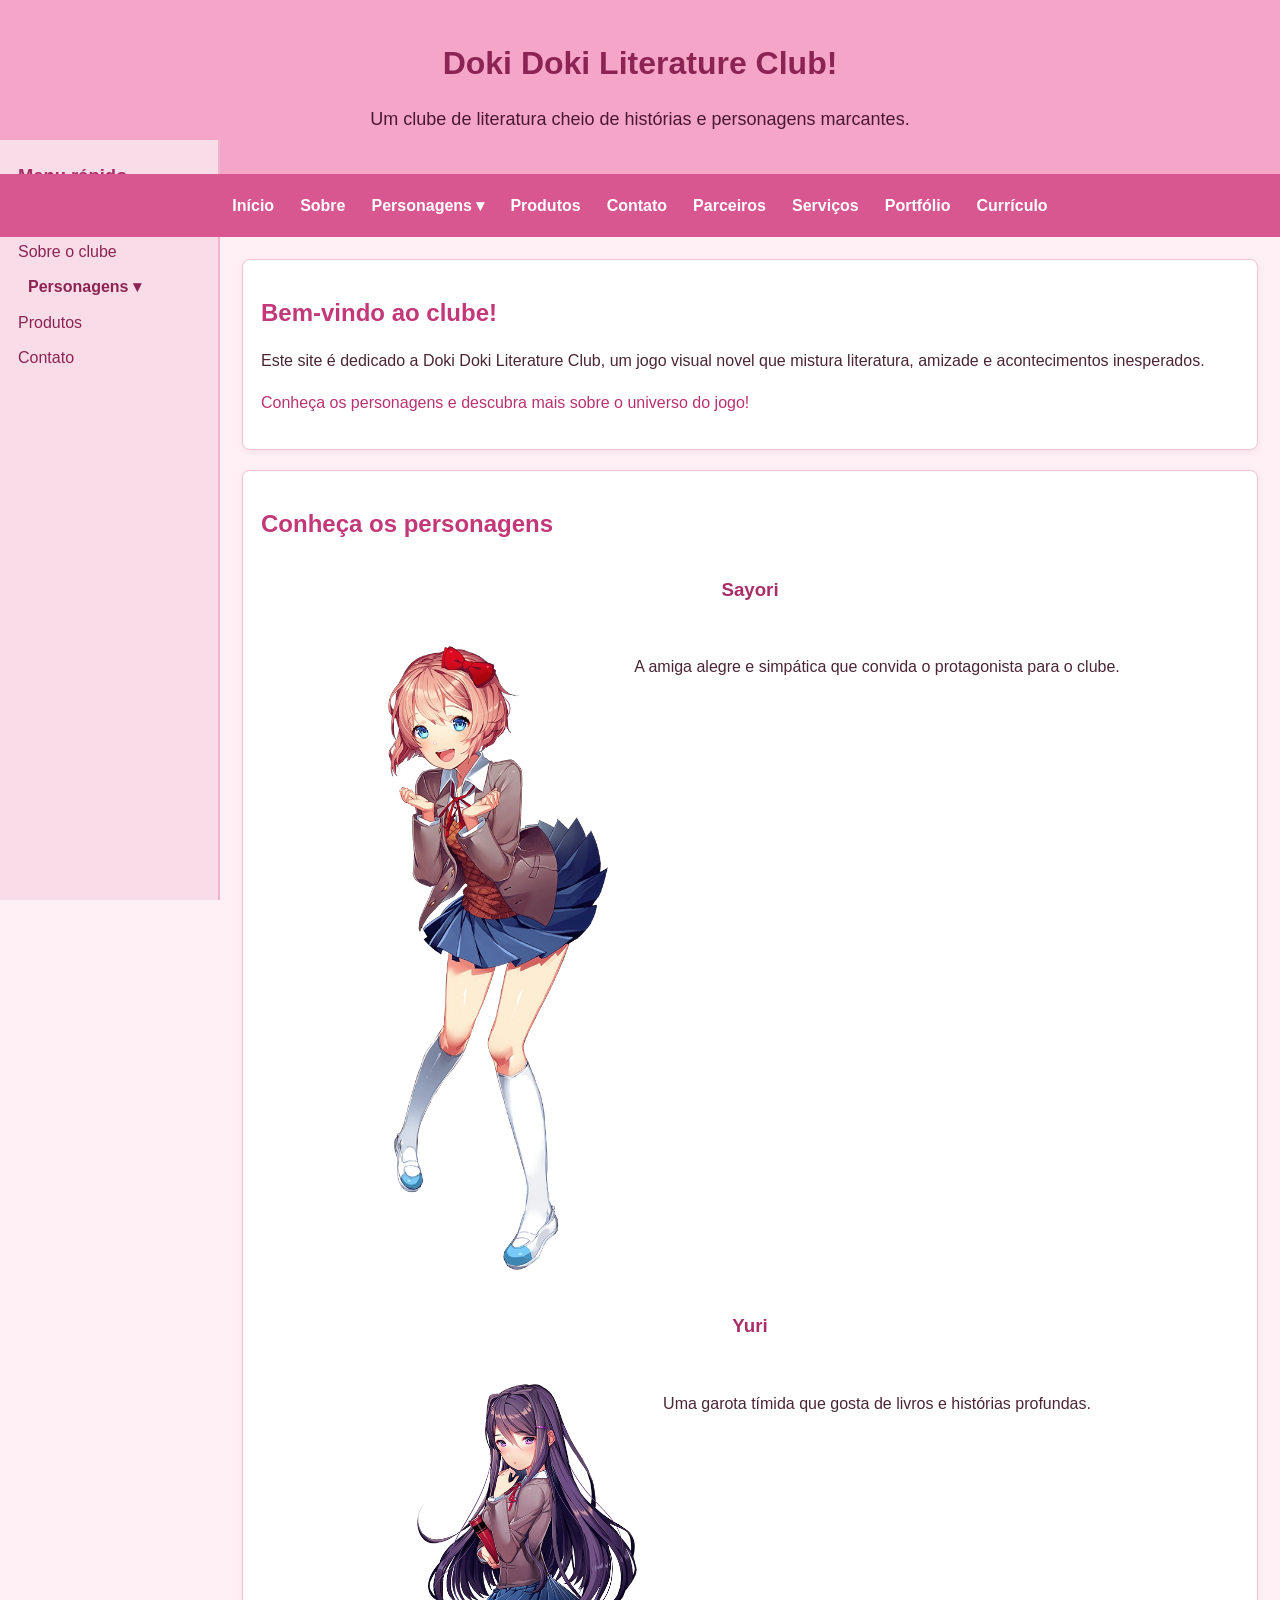
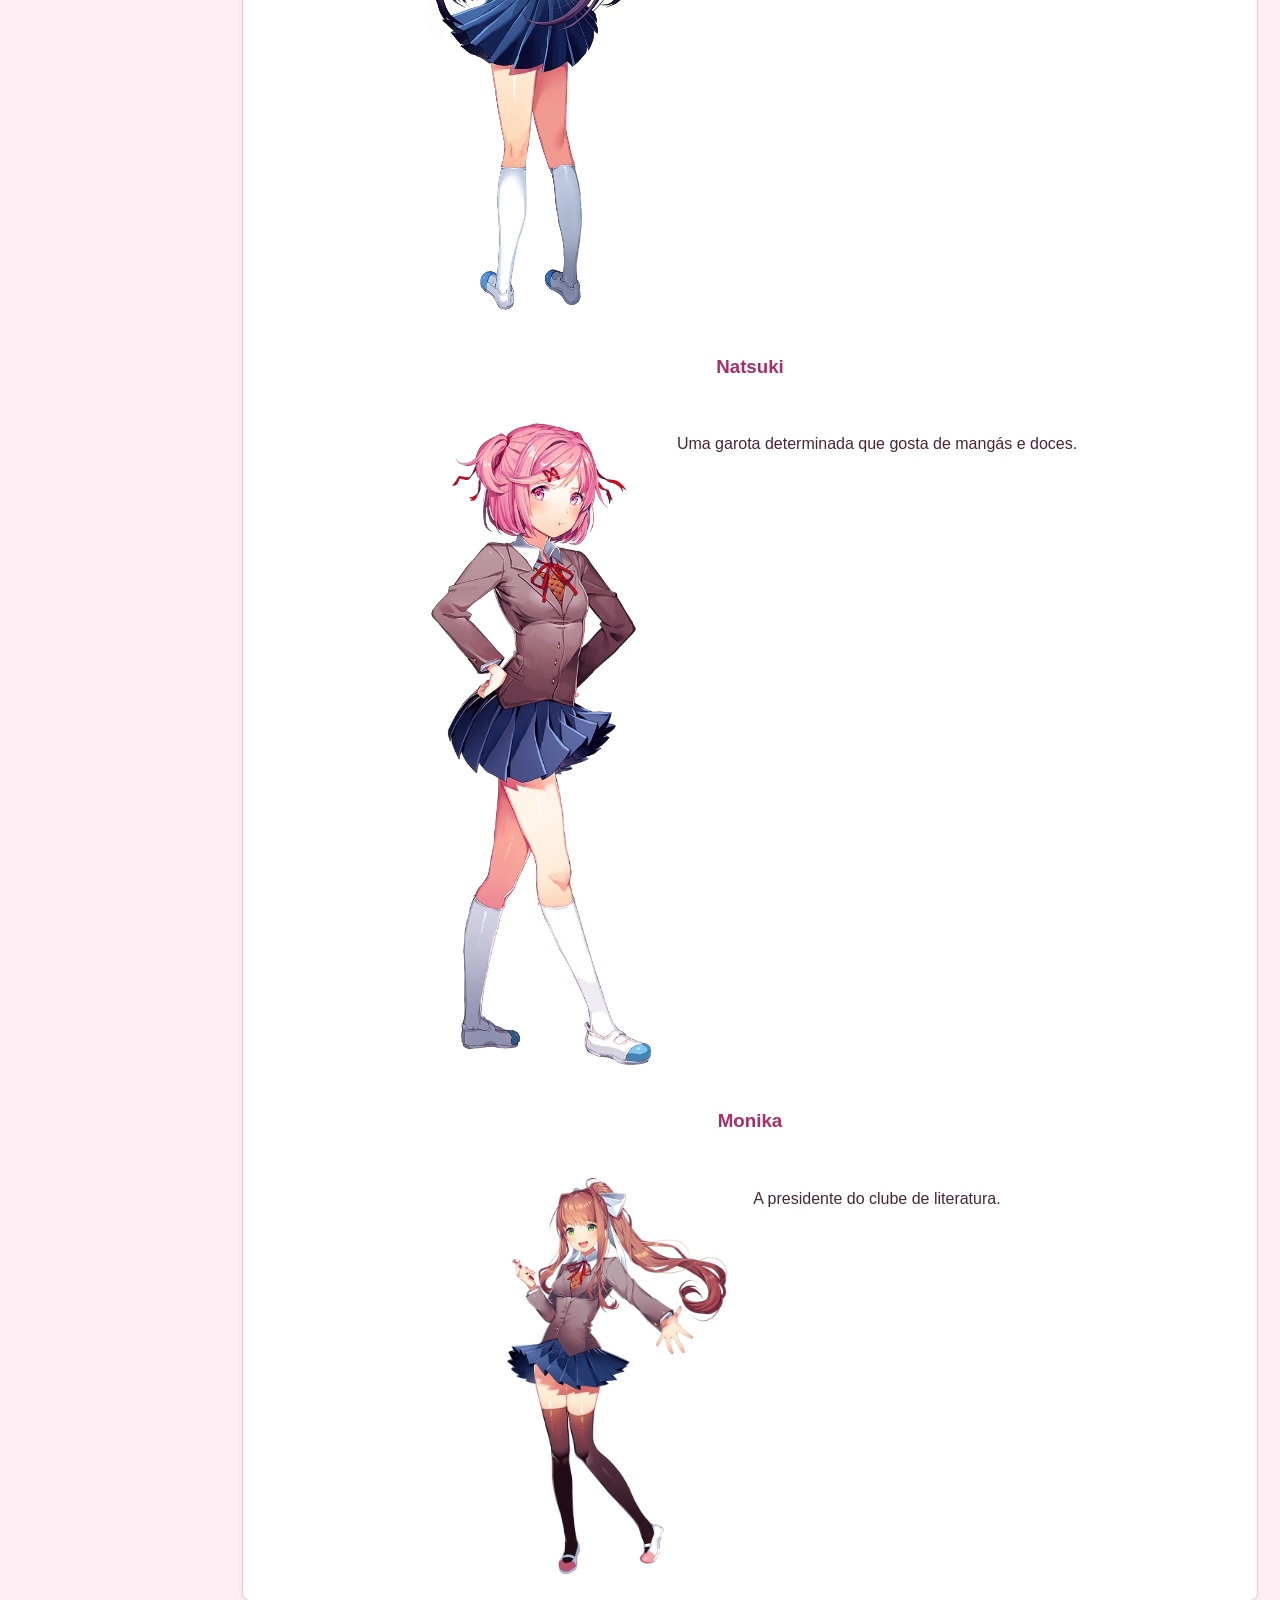
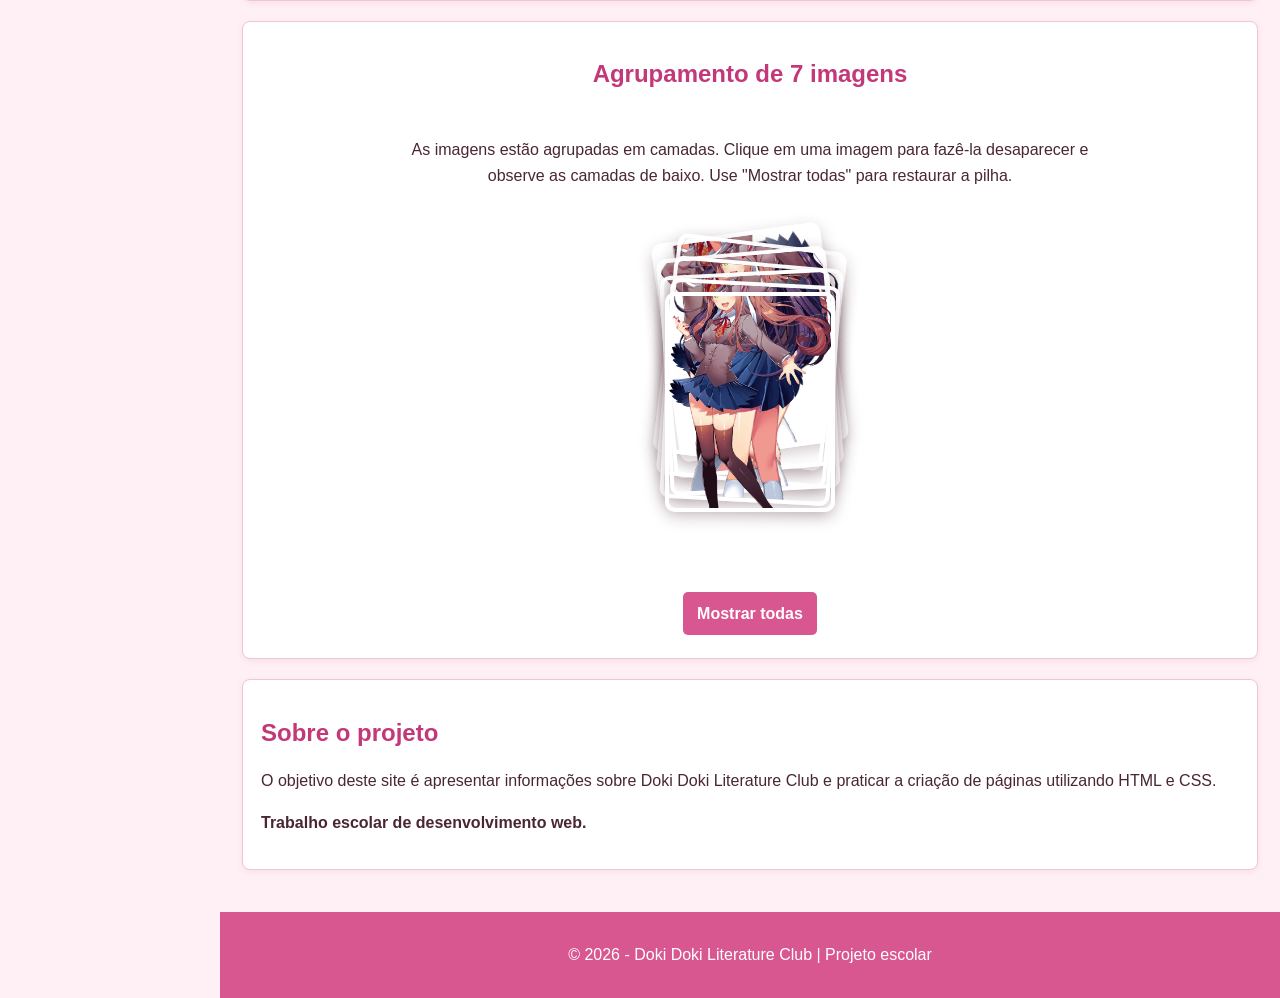
==== commit 862d7328: "Atualiza atividades de CSS" ====
--- a/index.html
+++ b/index.html
@@ -3,72 +3,18 @@
 <head>
     <meta charset="UTF-8">
     <meta name="viewport" content="width=device-width, initial-scale=1.0">
+    <link rel="stylesheet" href="style.css">
     <title>Doki Doki Literature Club</title>
-
-    <!-- CSS incorporado (interno) -->
+    <!-- CSS interno: complementa o layout definido em style.css -->
     <style>
-        body {
-            background-color: #fff0f5;
-            color: #4a2635;
-            font-family: Arial, sans-serif;
-            margin: 0;
-            padding: 0;
+        main section {
+            box-shadow: 0 2px 6px rgba(140, 36, 83, 0.08);
         }
-
-        header {
-            background-color: #f5a6c8;
-            padding: 25px;
-            text-align: center;
-        }
-
-        nav {
-            background-color: #d95791;
-            padding: 15px;
-            text-align: center;
-        }
-
-        nav a {
-            color: white;
-            text-decoration: none;
-            margin: 10px;
-            font-weight: bold;
-        }
-
-        main {
-            padding: 20px;
-        }
-
-        section {
-            background-color: white;
-            margin: 20px auto;
-            padding: 20px;
-            border-radius: 10px;
-            max-width: 900px;
-        }
-
-        h2 {
-            color: #cc397b;
-        }
-
-        .personagens {
-            text-align: center;
-        }
-
-        .personagens img {
-            width: 200px;
-            max-width: 100%;
-            height: auto;
-            margin: 10px;
-            border-radius: 8px;
-        }
-
-        footer {
-            background-color: #d95791;
-            color: white;
-            text-align: center;
-            padding: 15px;
+        .personagens h3 {
+            color: #a92e68;
         }
     </style>
+
 </head>
 <body>
     <header>
@@ -79,7 +25,14 @@
     <nav>
         <a href="index.html">Início</a>
         <a href="sobre.html">Sobre</a>
-        <a href="personagens.html">Personagens</a>
+        <div class="dropdown">
+            <a href="personagens.html">Personagens ▾</a>
+            <div class="dropdown-content">
+                <a href="personagens.html">Todas as personagens</a>
+                <a href="index.html#galeria-sete">Galeria de 7 imagens</a>
+                <a href="sobre.html">Sobre o clube</a>
+            </div>
+        </div>
         <a href="produtos.html">Produtos</a>
         <a href="contato-nos.html">Contato</a>
         <a href="parceiros.html">Parceiros</a>
@@ -88,7 +41,24 @@
         <a href="curriculo.html">Currículo</a>
     </nav>
 
-    <main>
+    <aside class="sidebar">
+    <h2>Menu rápido</h2>
+    <ul>
+        <li><a href="index.html">Início</a></li>
+        <li><a href="sobre.html">Sobre o clube</a></li>
+        <li><div class="dropdown">
+            <a href="personagens.html">Personagens ▾</a>
+            <div class="dropdown-content">
+                <a href="personagens.html">Todas as personagens</a>
+                <a href="index.html#galeria-sete">Galeria de 7 imagens</a>
+                <a href="sobre.html">Sobre o clube</a>
+            </div>
+        </div></li>
+        <li><a href="produtos.html">Produtos</a></li>
+        <li><a href="contato-nos.html">Contato</a></li>
+    </ul>
+</aside>
+<main>
         <section>
             <h2>Bem-vindo ao clube!</h2>
             <p>Este site é dedicado a Doki Doki Literature Club, um jogo visual novel que mistura literatura, amizade e acontecimentos inesperados.</p>
@@ -116,6 +86,27 @@
             </div>
         </section>
 
+        <section id="galeria-sete" class="galeria-sete">
+            <h2>Agrupamento de 7 imagens</h2>
+            <div class="galeria-explicacao">
+                <p>As imagens estão agrupadas em camadas. Clique em uma imagem para fazê-la desaparecer e observe as camadas de baixo. Use "Mostrar todas" para restaurar a pilha.</p>
+            </div>
+
+            <div class="pilha-imagens" id="pilhaImagens">
+                <img class="imagem-camada" src="imagens/sayori.png" alt="Sayori - camada 1" onclick="this.classList.add('oculta')">
+                <img class="imagem-camada" src="imagens/yuri.png" alt="Yuri - camada 2" onclick="this.classList.add('oculta')">
+                <img class="imagem-camada" src="imagens/natsuki.png" alt="Natsuki - camada 3" onclick="this.classList.add('oculta')">
+                <img class="imagem-camada" src="imagens/monika.png" alt="Monika - camada 4" onclick="this.classList.add('oculta')">
+                <img class="imagem-camada" src="imagens/sayori.png" alt="Sayori - camada 5" onclick="this.classList.add('oculta')">
+                <img class="imagem-camada" src="imagens/yuri.png" alt="Yuri - camada 6" onclick="this.classList.add('oculta')">
+                <img class="imagem-camada" src="imagens/monika.png" alt="Monika - camada 7" onclick="this.classList.add('oculta')">
+            </div>
+
+            <button class="botao-mostrar" type="button" onclick="document.querySelectorAll('.imagem-camada').forEach(function(img){img.classList.remove('oculta');})">
+                Mostrar todas
+            </button>
+        </section>
+
         <section>
             <h2>Sobre o projeto</h2>
             <p>O objetivo deste site é apresentar informações sobre Doki Doki Literature Club e praticar a criação de páginas utilizando HTML e CSS.</p>
--- a/style.css
+++ b/style.css
@@ -0,0 +1,354 @@
+/* CSS externo - Doki Doki Literature Club
+   Atividades: agrupamento com Flexbox, posicionamento fixo,
+   camadas com z-index, menu dropdown e galeria interativa. */
+
+* {
+    box-sizing: border-box;
+}
+
+html {
+    scroll-behavior: smooth;
+}
+
+body {
+    margin: 0;
+    font-family: Arial, sans-serif;
+    color: #4a2635;
+    background: #fff0f5;
+    line-height: 1.6;
+    min-height: 100vh;
+}
+
+/* Cabeçalho */
+header {
+    background: #f5a6c8;
+    color: #4a1830;
+    text-align: center;
+    padding: 22px 16px;
+}
+
+/* Menu principal */
+nav {
+    background: #d95791;
+    display: flex;
+    flex-wrap: wrap;
+    justify-content: center;
+    align-items: center;
+    gap: 6px;
+    padding: 12px;
+    position: relative;
+    z-index: 1000;
+}
+
+nav a,
+.dropdown > a {
+    color: white;
+    text-decoration: none;
+    font-weight: bold;
+    padding: 7px 10px;
+    border-radius: 4px;
+}
+
+nav a:hover,
+.dropdown > a:hover {
+    background: #a92e68;
+}
+
+/* Menu dropdown pedido na atividade */
+.dropdown {
+    position: relative;
+    display: inline-block;
+}
+
+.dropdown-content {
+    display: none;
+    position: absolute;
+    top: 100%;
+    left: 0;
+    min-width: 190px;
+    background: #fff;
+    border: 1px solid #efb5ce;
+    border-radius: 6px;
+    box-shadow: 0 5px 14px rgba(74, 38, 53, 0.18);
+    padding: 6px;
+}
+
+.dropdown-content a {
+    display: block;
+    color: #8c2453;
+    padding: 8px 10px;
+    white-space: nowrap;
+}
+
+.dropdown-content a:hover {
+    background: #f8dce8;
+}
+
+.dropdown:hover .dropdown-content,
+.dropdown:focus-within .dropdown-content {
+    display: block;
+}
+
+/* Conteúdo: a lateral fica fixa independente da rolagem */
+.sidebar {
+    position: fixed;
+    top: 140px;
+    left: 0;
+    width: 220px;
+    height: calc(100vh - 140px);
+    overflow-y: auto;
+    z-index: 900;
+    background: #f8dce8;
+    padding: 18px;
+    padding-top: 24px;
+    border-right: 2px solid #efb5ce;
+}
+
+.sidebar h2 {
+    font-size: 1.15rem;
+    color: #a92e68;
+    margin-top: 0;
+}
+
+.sidebar ul {
+    list-style: none;
+    padding-left: 0;
+}
+
+.sidebar li {
+    margin: 10px 0;
+}
+
+.sidebar a {
+    color: #8c2453;
+    text-decoration: none;
+}
+
+.sidebar a:hover {
+    text-decoration: underline;
+}
+
+/* Como a sidebar é fixa, o conteúdo reserva espaço para ela */
+main {
+    margin-left: 220px;
+    min-width: 0;
+    padding: 22px;
+    min-height: 60vh;
+}
+
+section, .card, article {
+    background: #fff;
+    margin: 0 0 20px;
+    padding: 18px;
+    border-radius: 8px;
+    border: 1px solid #f1c5d8;
+}
+
+h1, h2, h3 {
+    line-height: 1.25;
+}
+
+h2 {
+    color: #c23878;
+}
+
+img {
+    max-width: 100%;
+    height: auto;
+}
+
+/* Agrupamento de elementos com Flexbox */
+.personagens {
+    display: flex;
+    flex-wrap: wrap;
+    justify-content: center;
+    align-items: flex-start;
+    gap: 18px;
+    text-align: center;
+}
+
+.personagens h3 {
+    width: 100%;
+}
+
+.personagens img,
+main img {
+    max-width: 220px;
+    margin: 8px;
+    border-radius: 6px;
+}
+
+/* Agrupamento das 7 imagens e organização em camadas */
+.galeria-sete {
+    display: flex;
+    flex-direction: column;
+    align-items: center;
+    gap: 12px;
+}
+
+.galeria-explicacao {
+    max-width: 700px;
+    text-align: center;
+}
+
+.pilha-imagens {
+    position: relative;
+    width: min(420px, 90vw);
+    height: 330px;
+    margin: 10px auto 18px;
+}
+
+.imagem-camada {
+    position: absolute;
+    width: 170px;
+    height: 220px;
+    margin: 0;
+    object-fit: cover;
+    border: 4px solid white;
+    border-radius: 10px;
+    box-shadow: 0 5px 15px rgba(74, 38, 53, 0.25);
+    cursor: pointer;
+    transition: transform 0.2s ease, opacity 0.2s ease;
+}
+
+/* As 7 camadas usam z-index para formar a pilha */
+.imagem-camada:nth-child(1) { left: 50%; top: 5px; transform: translateX(-50%) rotate(-8deg); z-index: 1; }
+.imagem-camada:nth-child(2) { left: 50%; top: 15px; transform: translateX(-50%) rotate(7deg); z-index: 2; }
+.imagem-camada:nth-child(3) { left: 50%; top: 25px; transform: translateX(-50%) rotate(-5deg); z-index: 3; }
+.imagem-camada:nth-child(4) { left: 50%; top: 35px; transform: translateX(-50%) rotate(5deg); z-index: 4; }
+.imagem-camada:nth-child(5) { left: 50%; top: 45px; transform: translateX(-50%) rotate(-3deg); z-index: 5; }
+.imagem-camada:nth-child(6) { left: 50%; top: 55px; transform: translateX(-50%) rotate(3deg); z-index: 6; }
+.imagem-camada:nth-child(7) { left: 50%; top: 65px; transform: translateX(-50%); z-index: 7; }
+
+.imagem-camada:hover {
+    filter: brightness(1.05);
+}
+
+.imagem-camada.oculta {
+    opacity: 0;
+    pointer-events: none;
+}
+
+.botao-mostrar {
+    background: #d95791;
+    color: white;
+    border: 0;
+    border-radius: 5px;
+    cursor: pointer;
+    padding: 9px 14px;
+    font: inherit;
+    font-weight: bold;
+}
+
+.botao-mostrar:hover {
+    background: #a92e68;
+}
+
+table {
+    width: 100%;
+    border-collapse: collapse;
+    margin: 16px 0;
+    background: white;
+}
+
+th, td {
+    border: 1px solid #e5a8c3;
+    padding: 10px;
+    text-align: left;
+}
+
+th {
+    background: #f5a6c8;
+}
+
+input, select, textarea, button {
+    max-width: 100%;
+    font: inherit;
+    padding: 8px;
+    margin: 5px 0;
+}
+
+button, input[type="submit"] {
+    background: #d95791;
+    color: white;
+    border: 0;
+    border-radius: 5px;
+    cursor: pointer;
+    padding: 9px 14px;
+}
+
+footer {
+    margin-left: 220px;
+    background: #d95791;
+    color: white;
+    text-align: center;
+    padding: 14px;
+}
+
+/* Em telas pequenas, a lateral continua fixa, mas fica mais estreita */
+@media (max-width: 700px) {
+    .sidebar {
+        top: 125px;
+        height: calc(100vh - 125px);
+        width: 155px;
+        padding: 12px;
+        font-size: 0.9rem;
+    }
+
+    main {
+        margin-left: 155px;
+        padding: 14px;
+    }
+
+    footer {
+        margin-left: 155px;
+    }
+
+    nav {
+        padding: 8px;
+    }
+
+    nav a,
+    .dropdown > a {
+        padding: 6px 7px;
+        font-size: 0.9rem;
+    }
+
+    .dropdown-content {
+        position: fixed;
+        top: auto;
+        left: 155px;
+        margin-top: 0;
+    }
+
+    .imagem-camada {
+        width: 145px;
+        height: 190px;
+    }
+
+    .pilha-imagens {
+        height: 285px;
+    }
+}
+
+@media (max-width: 480px) {
+    .sidebar {
+        top: 125px;
+        height: calc(100vh - 125px);
+        width: 125px;
+        font-size: 0.82rem;
+    }
+
+    main {
+        margin-left: 125px;
+        padding: 10px;
+    }
+
+    footer {
+        margin-left: 125px;
+    }
+
+    header {
+        padding: 16px 8px;
+    }
+}
